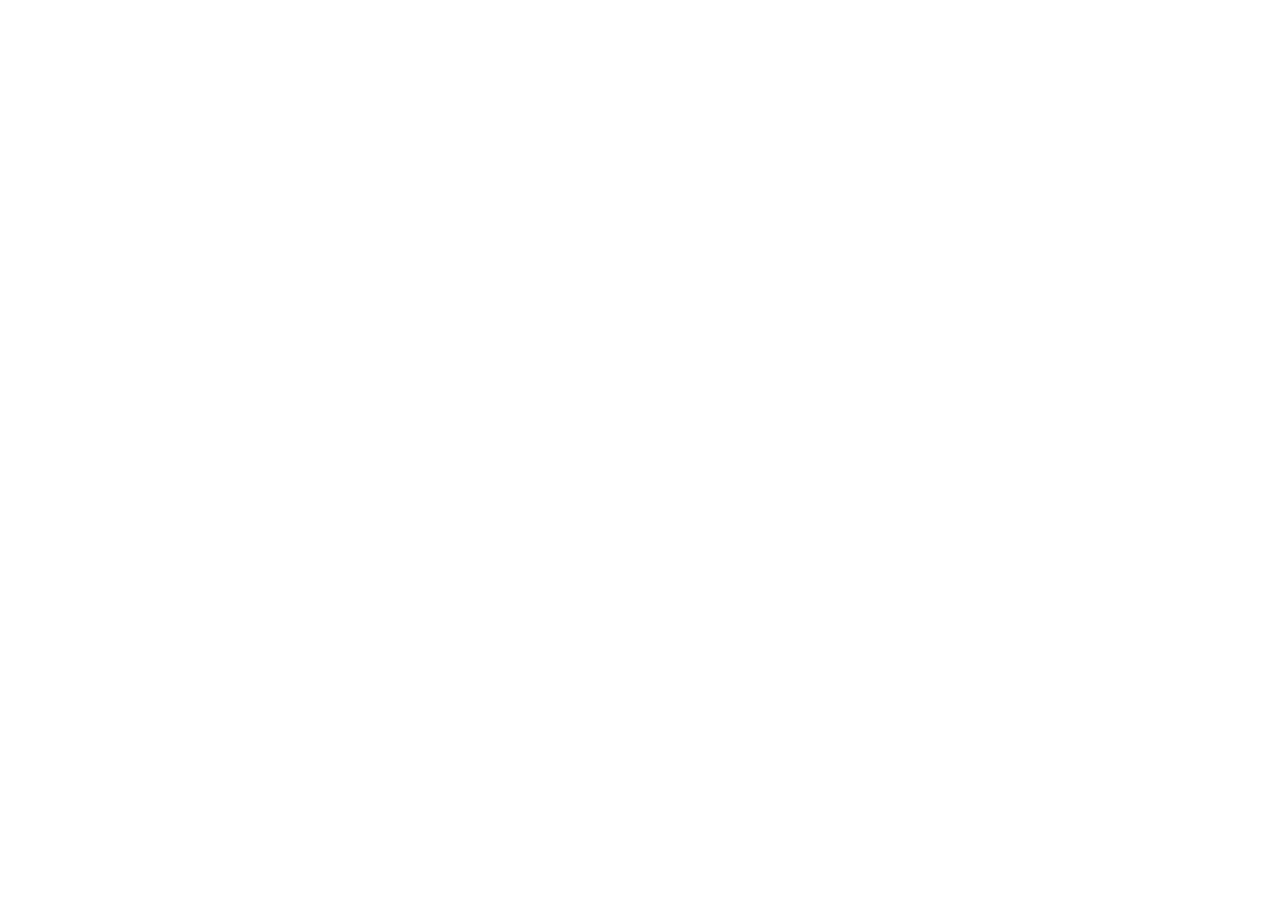
==== Themes/15 Seconds.totheme/Documents/index.html @ a7f13f72 "chore: initialize 15 Seconds theme structure Co-authored-by: Junie <junie@jetbrains.com>" ====
<!DOCTYPE html>
<html>
<head>
    <meta charset="utf-8">
    <title>15 Seconds</title>
    <link rel="stylesheet" href="assets/css/style.css">
</head>
<body>
    <div id="scene">
        <div id="countdown-container"></div>
    </div>
    <script src="assets/js/script.js"></script>
</body>
</html>
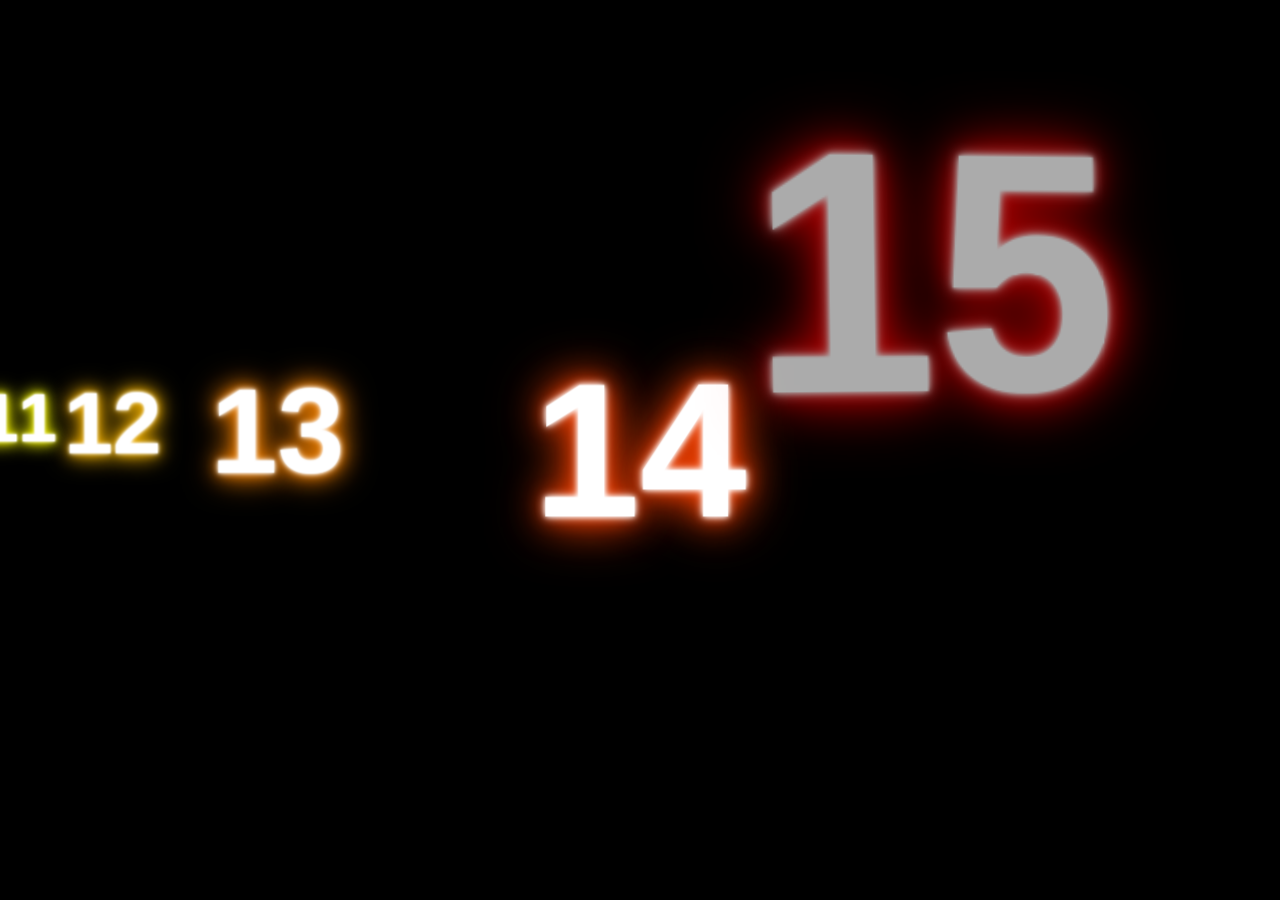
==== commit 6ebe5c36: "refactor: extract neon countdown into countdown-neon.js" ====
--- a/Themes/15 Seconds.totheme/Documents/index.html
+++ b/Themes/15 Seconds.totheme/Documents/index.html
@@ -9,6 +9,7 @@
     <div id="scene">
         <div id="countdown-container"></div>
     </div>
+    <script src="assets/js/countdown-neon.js"></script>
     <script src="assets/js/script.js"></script>
 </body>
 </html>
--- a/Themes/15 Seconds.totheme/Documents/assets/css/style.css
+++ b/Themes/15 Seconds.totheme/Documents/assets/css/style.css
@@ -0,0 +1,27 @@
+body {
+    margin: 0;
+    background: #000;
+    overflow: hidden;
+    color: #fff;
+    font-family: 'Segoe UI', Tahoma, Geneva, Verdana, sans-serif;
+}
+#scene {
+    perspective: 2000px;
+    width: 100vw;
+    height: 100vh;
+    display: flex;
+    justify-content: center;
+    align-items: center;
+}
+#countdown-container {
+    position: relative;
+    transform-style: preserve-3d;
+}
+.number {
+    position: absolute;
+    font-size: 12rem;
+    font-weight: 900;
+    transform: translate(-50%, -50%);
+    transition: transform 0.8s cubic-bezier(0.25, 0.1, 0.25, 1), opacity 0.8s ease-in-out;
+    user-select: none;
+}
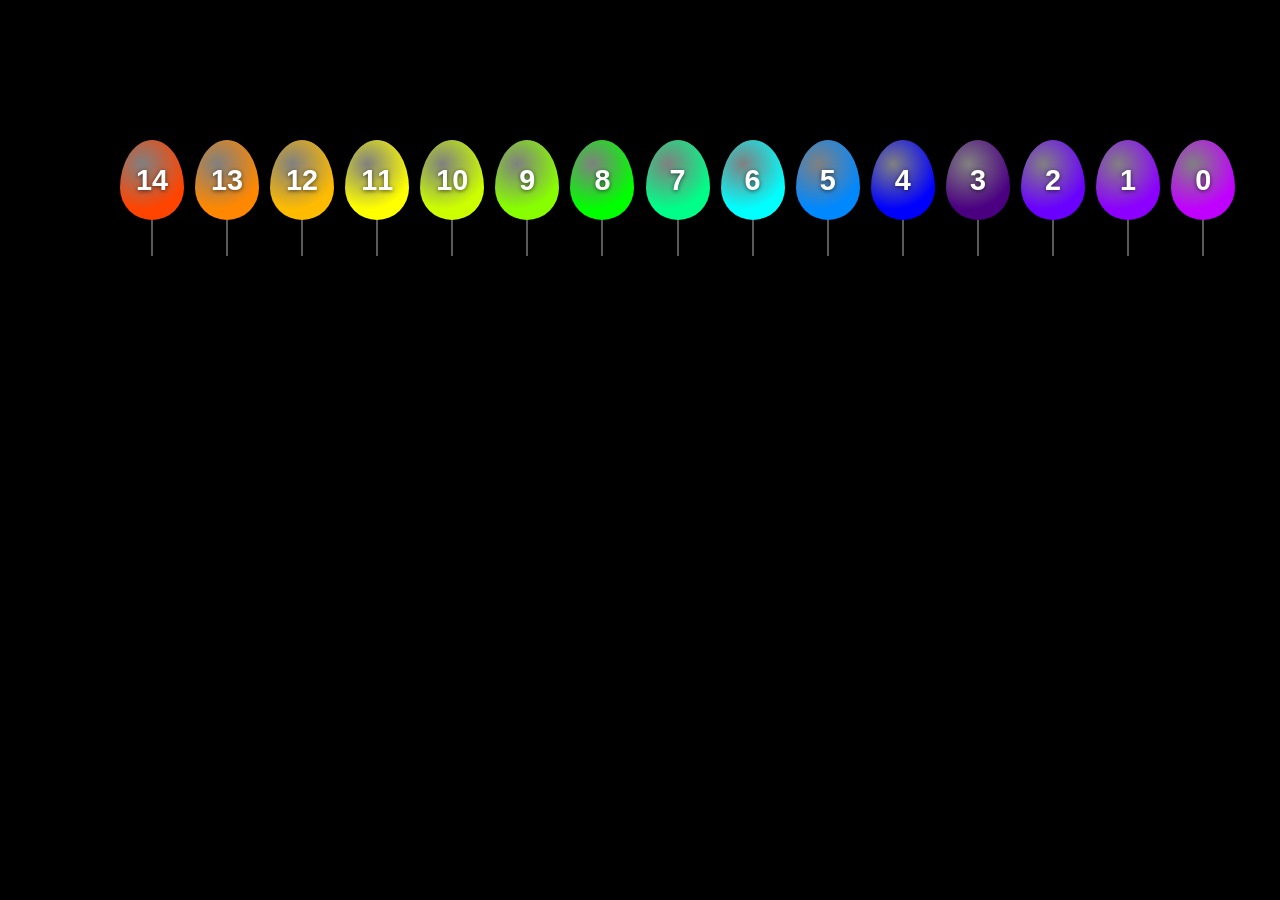
==== commit 239bee37: "feat: add balloon pop countdown mode" ====
--- a/Themes/15 Seconds.totheme/Documents/index.html
+++ b/Themes/15 Seconds.totheme/Documents/index.html
@@ -10,6 +10,7 @@
         <div id="countdown-container"></div>
     </div>
     <script src="assets/js/countdown-neon.js"></script>
+    <script src="assets/js/countdown-balloons.js"></script>
     <script src="assets/js/script.js"></script>
 </body>
 </html>
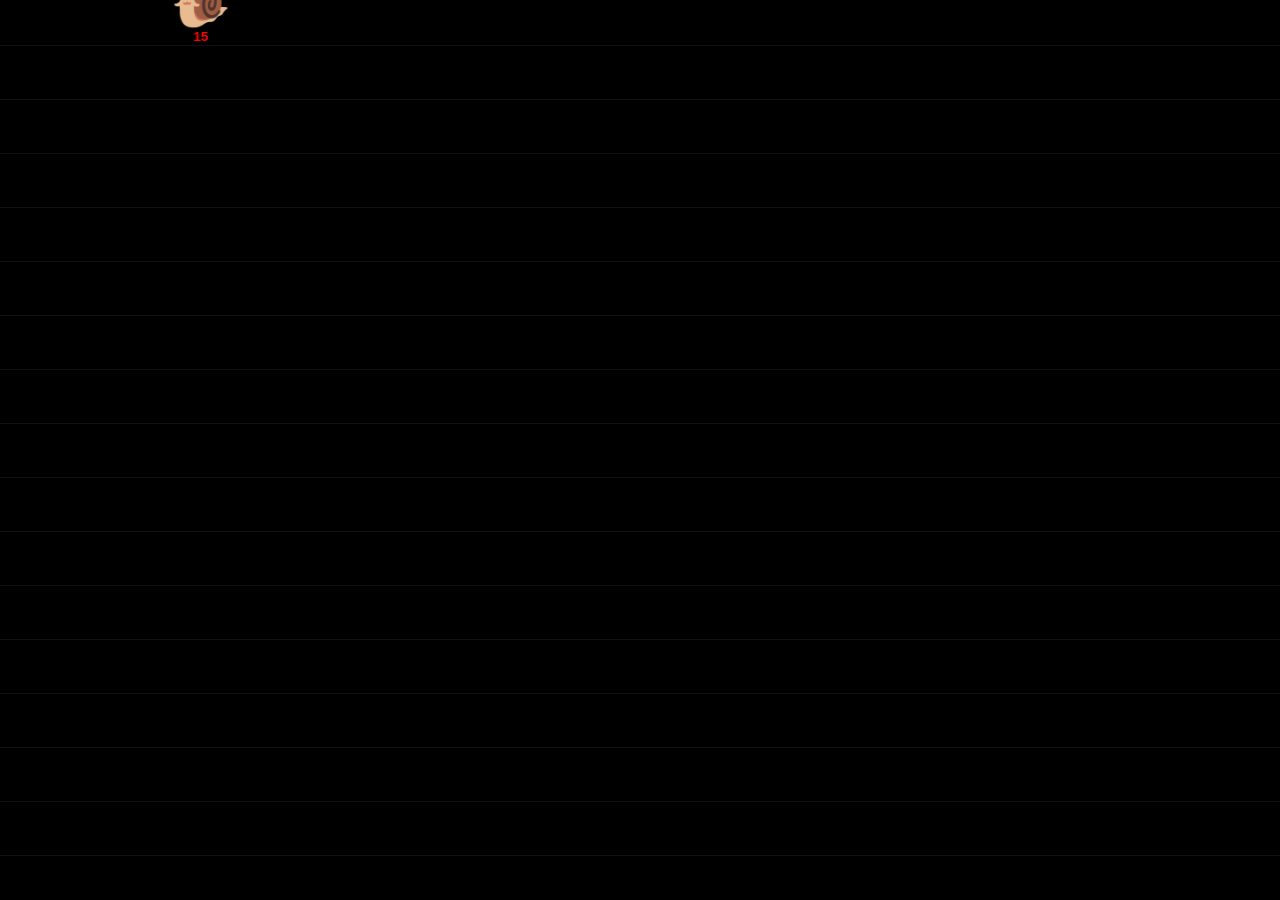
==== commit 7086384c: "feat: add animal race countdown mode" ====
--- a/Themes/15 Seconds.totheme/Documents/index.html
+++ b/Themes/15 Seconds.totheme/Documents/index.html
@@ -11,6 +11,7 @@
     </div>
     <script src="assets/js/countdown-neon.js"></script>
     <script src="assets/js/countdown-balloons.js"></script>
+    <script src="assets/js/countdown-animals.js"></script>
     <script src="assets/js/script.js"></script>
 </body>
 </html>
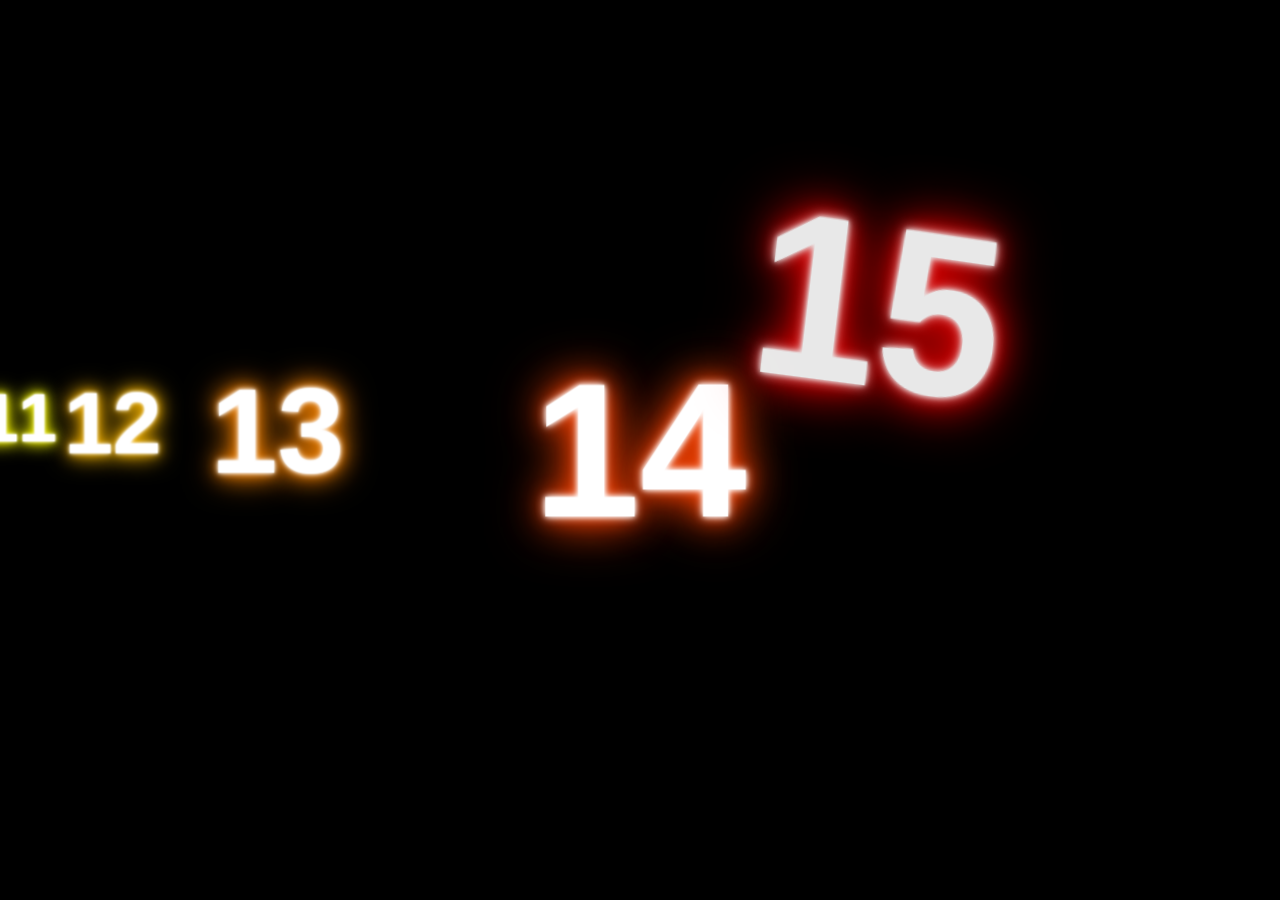
==== commit 36e740bc: "feat: remove animals mode from 15 Seconds theme Co-Authored-By: Claude Sonnet 4.6 <noreply@anthropic" ====
--- a/Themes/15 Seconds.totheme/Documents/index.html
+++ b/Themes/15 Seconds.totheme/Documents/index.html
@@ -11,7 +11,6 @@
     </div>
     <script src="assets/js/countdown-neon.js"></script>
     <script src="assets/js/countdown-balloons.js"></script>
-    <script src="assets/js/countdown-animals.js"></script>
     <script src="assets/js/script.js"></script>
 </body>
 </html>
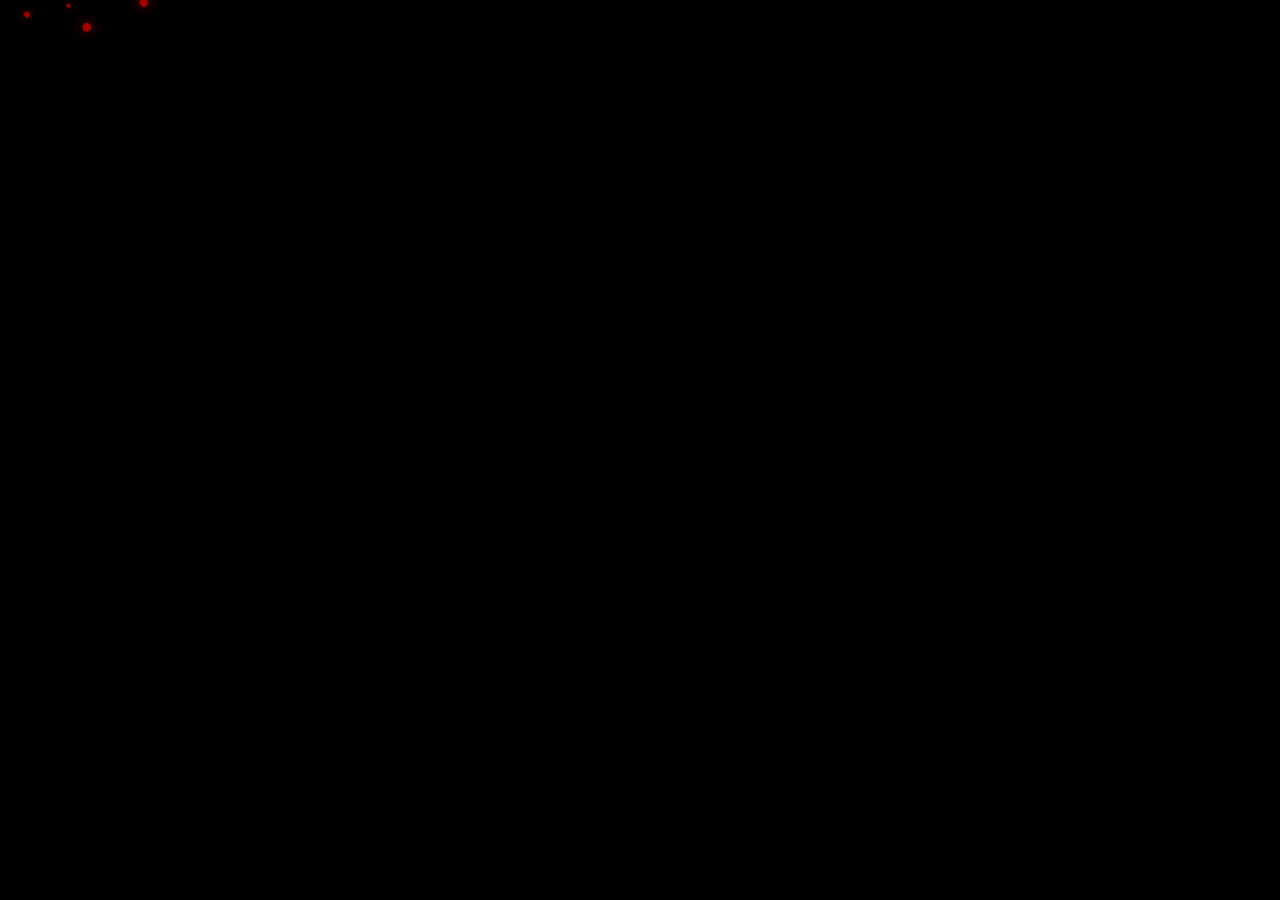
==== commit 910027bd: "feat: add planes mode and improve balloons to float upward - Add countdown-planes.js: 15 SVG planes " ====
--- a/Themes/15 Seconds.totheme/Documents/index.html
+++ b/Themes/15 Seconds.totheme/Documents/index.html
@@ -11,6 +11,7 @@
     </div>
     <script src="assets/js/countdown-neon.js"></script>
     <script src="assets/js/countdown-balloons.js"></script>
+    <script src="assets/js/countdown-planes.js"></script>
     <script src="assets/js/script.js"></script>
 </body>
 </html>
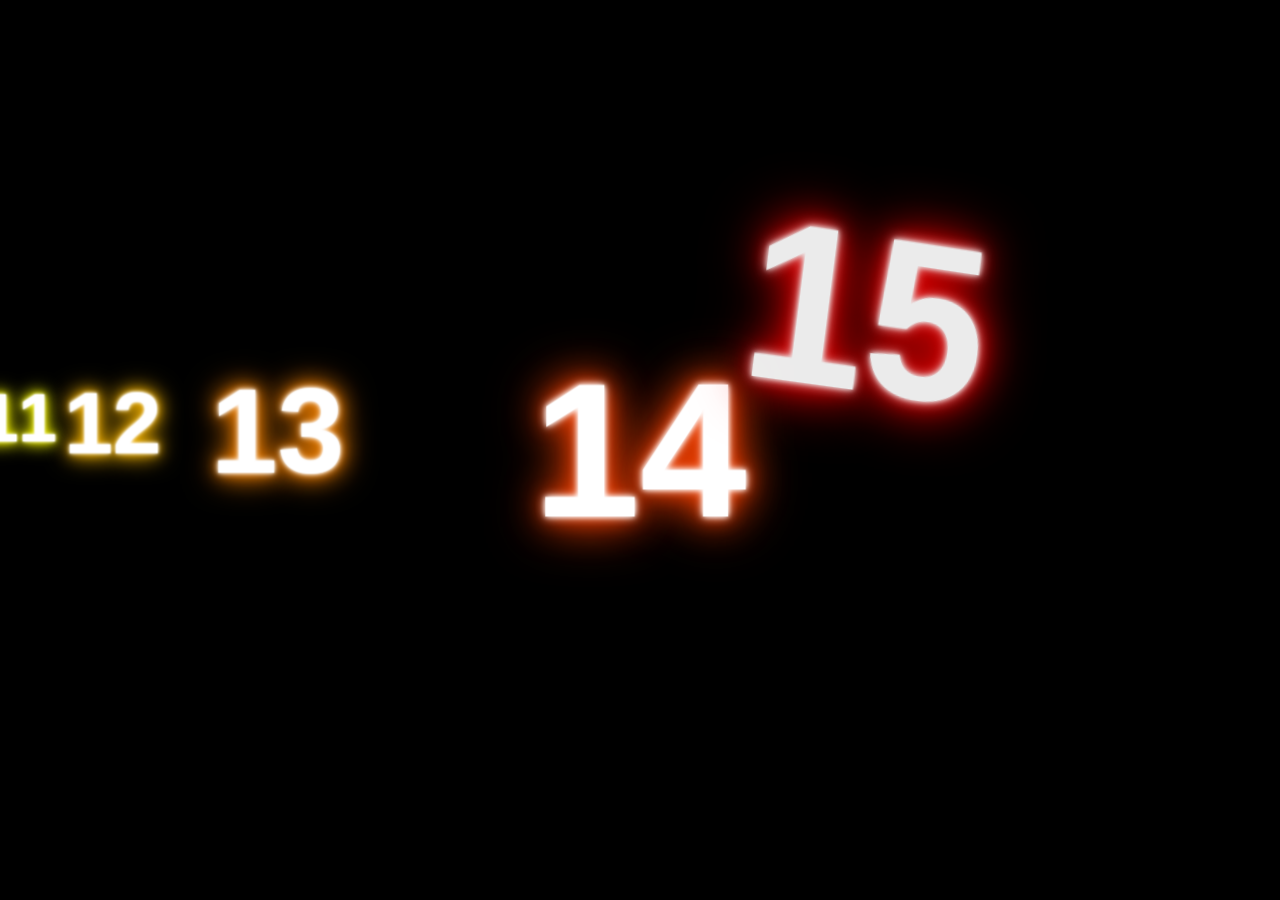
==== commit dc6438ff: "feat: replace planes mode with birds in 15 Seconds theme Co-Authored-By: Claude Opus 4.8 (1M context" ====
--- a/Themes/15 Seconds.totheme/Documents/index.html
+++ b/Themes/15 Seconds.totheme/Documents/index.html
@@ -11,7 +11,7 @@
     </div>
     <script src="assets/js/countdown-neon.js"></script>
     <script src="assets/js/countdown-balloons.js"></script>
-    <script src="assets/js/countdown-planes.js"></script>
+    <script src="assets/js/countdown-birds.js"></script>
     <script src="assets/js/script.js"></script>
 </body>
 </html>
